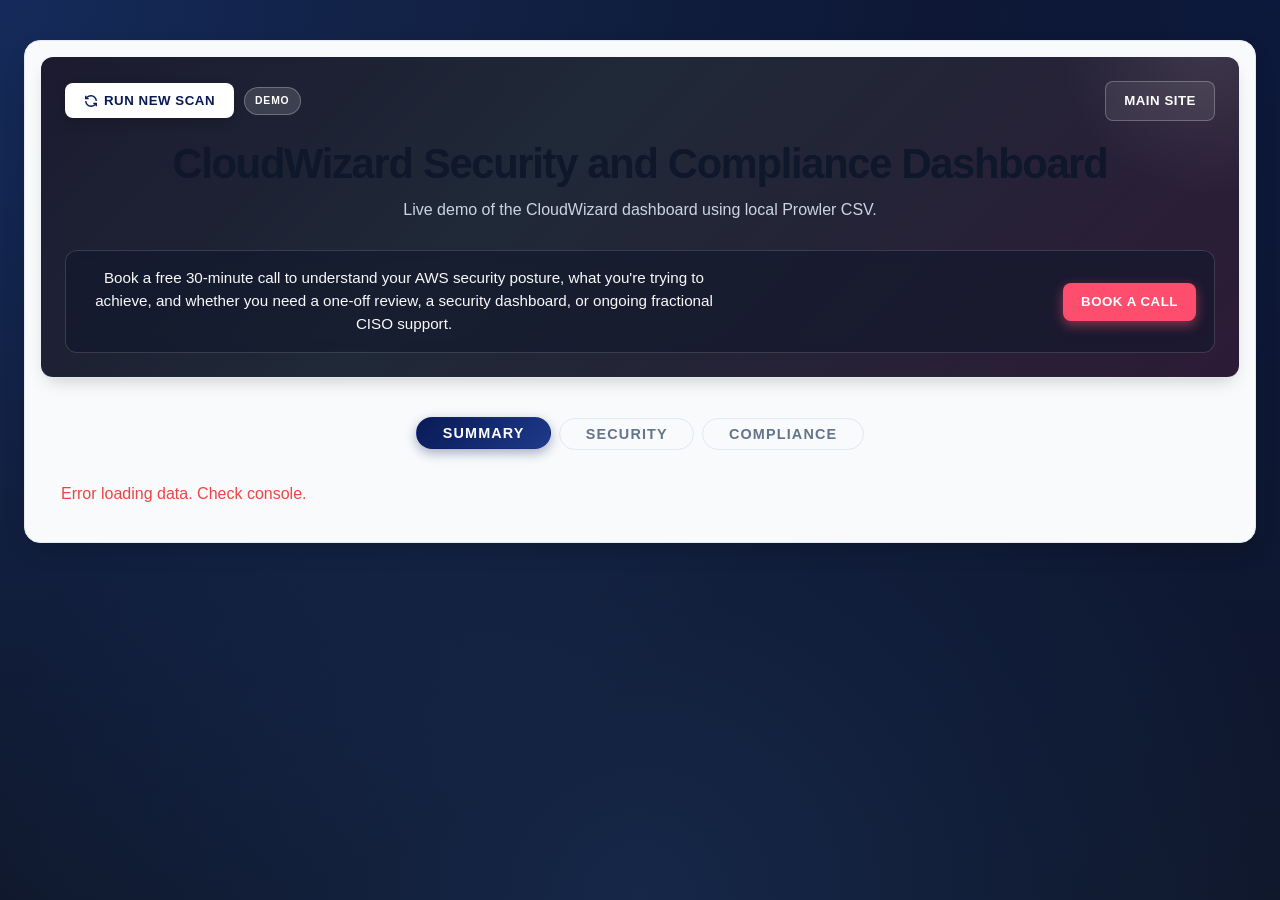
==== tenants/demo/index.html @ b498c799 "Initial v2: core shared files and demo tenant" ====
<!DOCTYPE html>
<html lang="en">
<head>
  <meta charset="UTF-8" />
  <title>CloudWizard Demo Dashboard</title>
  <meta name="viewport" content="width=device-width, initial-scale=1.0" />

 
  <!-- v2 shell/layout -->
<link rel="stylesheet" href="/shared/styles.css" />
<!-- v1 component styles -->
<link rel="stylesheet" href="/shared/styles-v1.css" />

  <script>
    window.CWCONFIG = {
      customerName: "DEMO",
      environment: "DEMO",
      dashboardTitle: "CloudWizard Security and Compliance Dashboard",
      description: "Live demo of the CloudWizard dashboard using local Prowler CSV.",
      csvUrl: "latest.csv"
    };
  </script>

  <!-- existing rendering logic (triage, parser, renderOverview/renderCompliance) -->
  <script src="/shared/render.js" defer></script>
  <!-- new shell + wiring -->
  <script src="/shared/app.js" defer></script>
</head>
<body>
  <div class="cwAppBg">
    <main id="cwDashboard" class="cwShell">
      <section class="cwHero">
        <div class="cwHeroPattern"></div>

        <div class="cwHeroTop">
          <div class="cwHeroLeft">
            <button id="btnRequestScanCenter" type="button" class="cwBtnPrimary">
              <span class="cwBtnIcon">
                <svg viewBox="0 0 24 24" aria-hidden="true">
                  <path d="M21 12a9 9 0 0 0-9-9 9.75 9.75 0 0 0-6.74 2.74L3 8"></path>
                  <path d="M3 3v5h5"></path>
                  <path d="M3 12a9 9 0 0 0 9 9 9.75 9.75 0 0 0 6.74-2.74L21 16"></path>
                  <path d="M16 16h5v5"></path>
                </svg>
              </span>
              <span id="scanBtnText">Run New Scan</span>
            </button>

            <span class="cwHeroBadge" id="cwEnvironmentBadge">
              DEMO
            </span>
          </div>

          <div class="cwHeroRight">
            <a href="https://acloudwizard.com" target="_blank" rel="noopener" class="cwBtnSecondary">
              Main Site
            </a>
          </div>
        </div>

        <div class="cwHeroBottom">
          <h1 id="cwDashboardTitle" class="cwHeroTitle">
            CloudWizard Security Dashboard
          </h1>
          <p id="cwDashboardSubtitle" class="cwHeroSubtitle">
            Live demo of the CloudWizard Security & Compliance Dashboard.
          </p>
        </div>

        <div class="cwHeroCta">
          <div class="cwHeroCtaText">
            Book a free 30-minute call to understand your AWS security posture, what you're trying
            to achieve, and whether you need a one-off review, a security dashboard, or ongoing
            fractional CISO support.
          </div>
          <a
            href="https://acloudwizard.com/the-cloud-strategy-fit-session/"
            target="_blank"
            rel="noopener"
            class="cwBtnAccent"
          >
            Book a Call
          </a>
        </div>
      </section>

      <nav class="cwTabs">
        <button id="tabSummary" type="button" class="cwTab cwTabActive">
          Summary
        </button>
        <button id="tabOverview" type="button" class="cwTab">
          Security
        </button>
        <button id="tabCompliance" type="button" class="cwTab">
          Compliance
        </button>
      </nav>

      <section id="viewSummary" class="cwView">
  <div id="viewSummaryInner"></div>
</section>
      <section id="viewOverview" class="cwView cwViewHidden"></section>
      <section id="viewCompliance" class="cwView cwViewHidden"></section>
    </main>
  </div>

  <div id="cwScanModal" class="cwModal" aria-hidden="true">
    <div class="cwModalDialog" role="dialog" aria-modal="true" aria-labelledby="cwModalTitle">
      <div class="cwModalIcon">
        <svg viewBox="0 0 24 24" aria-hidden="true">
          <circle cx="12" cy="12" r="10"></circle>
          <circle cx="12" cy="8" r="1"></circle>
          <line x1="12" y1="11" x2="12" y2="16"></line>
          <line x1="12" y1="18" x2="12.01" y2="18"></line>
        </svg>
      </div>
      <h3 id="cwModalTitle" class="cwModalTitle">
        This is a Demo Environment
      </h3>
      <p class="cwModalText">
        Because this is a synthetic showcase, no live scan will be initiated.
      </p>
      <p class="cwModalText">
        Want to feel this secure about your own infrastructure? Let's connect and run a real
        security audit on your AWS environment.
      </p>
      <div class="cwModalActions">
        <button id="cwModalCancel" type="button" class="cwBtnGhost">
          Close
        </button>
        <a
          href="https://acloudwizard.com/the-cloud-strategy-fit-session/"
          target="_blank"
          rel="noopener"
          class="cwBtnPrimary"
        >
          Book an Audit
        </a>
      </div>
    </div>
  </div>
</body>
</html>
---- shared/styles.css ----
:root {
  --cw-bg-app: #0f172a;
  --cw-bg-shell: #f8fafc;
  --cw-bg-hero-start: #1c1a2f;
  --cw-bg-hero-end: #2d1b36;
  --cw-bg-card: #ffffff;
  --cw-text-main: #0f172a;
  --cw-text-muted: #64748b;
  --cw-text-inverse: #ffffff;
  --cw-border: #e2e8f0;
  --cw-primary: #2563eb;
  --cw-primary-hover: #1d4ed8;
  --cw-accent: #ff4d6d;
  --cw-accent-hover: #e03a58;
  --cw-status-fail: #ef4444;
  --cw-status-pass: #22c55e;
  --cw-status-manual: #f59e0b;
  --cw-radius-lg: 16px;
  --cw-radius-md: 12px;
  --cw-radius-sm: 8px;
  --cw-transition-fast: 0.18s ease-out;
  --cw-shadow-lg: 0 10px 25px -5px rgba(0, 0, 0, 0.2);
  --cw-shadow-md: 0 8px 18px -6px rgba(0, 0, 0, 0.2);
  --cw-shadow-soft: 0 4px 12px rgba(0, 0, 0, 0.15);
  --cw-tab-bg: rgba(15, 23, 42, 0.9);
  --cw-tab-border: rgba(148, 163, 184, 0.5);
}

*,
*::before,
*::after {
  box-sizing: border-box;
}

html,
body {
  margin: 0;
  padding: 0;
  font-family: system-ui, -apple-system, BlinkMacSystemFont, "Inter", sans-serif;
  background-color: var(--cw-bg-app);
  color: var(--cw-text-main);
}

.cwAppBg {
  min-height: 100vh;
  display: flex;
  align-items: flex-start;
  justify-content: center;
  padding: 20px 12px;
}

.cwShell {
  width: 100%;
  max-width: 1200px;
  background: var(--cw-bg-shell);
  border-radius: var(--cw-radius-lg);
  border: 1px solid var(--cw-border);
  box-shadow: var(--cw-shadow-lg);
  padding: 16px;
  position: relative;
  overflow: hidden;
}

/* Hero */

.cwHero {
  position: relative;
  border-radius: var(--cw-radius-md);
  padding: 24px 24px 22px;
  margin-bottom: 24px;
  color: var(--cw-text-inverse);
  background: linear-gradient(135deg, var(--cw-bg-hero-start), #1f2937 40%, var(--cw-bg-hero-end) 100%);
  box-shadow: var(--cw-shadow-md);
  display: flex;
  flex-direction: column;
  gap: 18px;
  overflow: hidden;
}

.cwHeroPattern {
  position: absolute;
  top: -45%;
  right: -10%;
  width: 280px;
  height: 280px;
  background: radial-gradient(circle, rgba(255, 255, 255, 0.12) 0%, rgba(0, 0, 0, 0) 70%);
  border-radius: 50%;
  pointer-events: none;
}

.cwHeroTop {
  position: relative;
  display: flex;
  justify-content: space-between;
  align-items: center;
  gap: 14px;
  flex-wrap: wrap;
  z-index: 1;
}

.cwHeroLeft {
  display: flex;
  align-items: center;
  gap: 10px;
}

.cwHeroRight {
  display: flex;
  gap: 10px;
  flex-wrap: wrap;
}

.cwHeroBottom {
  position: relative;
  text-align: center;
  z-index: 1;
}

.cwHeroTitle {
  margin: 0 0 8px;
  font-size: 1.9rem;
  font-weight: 900;
  letter-spacing: -0.02em;
  color: var(--cw-text-inverse);
}

.cwHeroSubtitle {
  margin: 0 auto;
  max-width: 740px;
  font-size: 0.98rem;
  line-height: 1.6;
  color: #e5e7eb;
}

.cwHeroCta {
  position: relative;
  margin-top: 10px;
  padding: 16px 18px;
  border-radius: var(--cw-radius-md);
  background: rgba(15, 23, 42, 0.55);
  border: 1px solid rgba(255, 255, 255, 0.15);
  display: flex;
  align-items: center;
  justify-content: space-between;
  gap: 14px;
  flex-wrap: wrap;
  backdrop-filter: blur(6px);
  z-index: 1;
}

.cwHeroCtaText {
  font-size: 0.95rem;
  line-height: 1.5;
  color: #f9fafb;
  max-width: 640px;
}

/* Buttons */

.cwBtnPrimary,
.cwBtnSecondary,
.cwBtnAccent,
.cwBtnGhost {
  display: inline-flex;
  align-items: center;
  justify-content: center;
  gap: 6px;
  padding: 9px 18px;
  border-radius: var(--cw-radius-sm);
  border: 1px solid transparent;
  font-size: 0.83rem;
  font-weight: 800;
  letter-spacing: 0.04em;
  text-transform: uppercase;
  text-decoration: none;
  cursor: pointer;
  transition: background-color var(--cw-transition-fast), color var(--cw-transition-fast),
    box-shadow var(--cw-transition-fast), transform var(--cw-transition-fast), border-color var(--cw-transition-fast);
  white-space: nowrap;
}

.cwBtnPrimary {
  background-color: #ffffff;
  color: #091a56;
  box-shadow: var(--cw-shadow-soft);
}

.cwBtnPrimary:hover {
  transform: translateY(-1px);
  box-shadow: 0 6px 14px rgba(0, 0, 0, 0.2);
}

.cwBtnSecondary {
  background: rgba(255, 255, 255, 0.08);
  color: var(--cw-text-inverse);
  border-color: rgba(255, 255, 255, 0.25);
}

.cwBtnSecondary:hover {
  background: rgba(255, 255, 255, 0.16);
}

.cwBtnAccent {
  background: var(--cw-accent);
  color: var(--cw-text-inverse);
  border: none;
  box-shadow: 0 4px 12px rgba(255, 77, 109, 0.5);
}

.cwBtnAccent:hover {
  background: var(--cw-accent-hover);
  box-shadow: 0 6px 16px rgba(255, 77, 109, 0.65);
  transform: translateY(-1px);
}

.cwBtnGhost {
  background: #ffffff;
  color: var(--cw-text-muted);
  border-color: var(--cw-border);
}

.cwBtnGhost:hover {
  background: #f1f5f9;
}

/* Button icon */

.cwBtnIcon {
  display: inline-flex;
  align-items: center;
  justify-content: center;
}

.cwBtnIcon svg {
  width: 14px;
  height: 14px;
  stroke: currentColor;
  stroke-width: 2.4;
  fill: none;
}

/* Badge */

.cwHeroBadge {
  display: inline-flex;
  align-items: center;
  padding: 5px 10px;
  border-radius: 999px;
  border: 1px solid rgba(255, 255, 255, 0.25);
  background: rgba(255, 255, 255, 0.14);
  font-size: 0.65rem;
  font-weight: 800;
  letter-spacing: 0.08em;
  text-transform: uppercase;
}

/* Tabs */

.cwTabs {
  display: flex;
  justify-content: center;
  gap: 8px;
  margin-bottom: 12px;
  flex-wrap: wrap;
}

.cwTab {
  min-width: 120px;
  padding: 8px 16px;
  border-radius: 999px;
  border: 1px solid var(--cw-tab-border);
  background: var(--cw-tab-bg);
  color: #cbd5f5;
  font-size: 0.8rem;
  font-weight: 700;
  letter-spacing: 0.08em;
  text-transform: uppercase;
  cursor: pointer;
  transition: background-color var(--cw-transition-fast), color var(--cw-transition-fast),
    border-color var(--cw-transition-fast), transform var(--cw-transition-fast);
}

.cwTab:hover {
  border-color: #e5e7eb;
  color: #ffffff;
}

.cwTabActive {
  background: #ffffff;
  color: #111827;
  border-color: #e5e7eb;
  box-shadow: 0 4px 10px rgba(15, 23, 42, 0.25);
  transform: translateY(-1px);
}

/* Views */

.cwView {
  margin-top: 10px;
}

.cwView.cwViewHidden {
  display: none !important;
  visibility: hidden !important;
  height: 0 !important;
  overflow: hidden !important;
  padding: 0 !important;
  margin: 0 !important;
  border: 0 !important;
}

/* Modal */

.cwModal {
  display: none;
  position: fixed;
  inset: 0;
  background: rgba(15, 23, 42, 0.6);
  z-index: 9999;
  align-items: center;
  justify-content: center;
  padding: 20px;
  backdrop-filter: blur(4px);
}

.cwModalDialog {
  width: 100%;
  max-width: 440px;
  background: #ffffff;
  border-radius: 16px;
  padding: 26px 26px 24px;
  box-shadow: 0 25px 50px -12px rgba(0, 0, 0, 0.35);
}

.cwModalIcon {
  width: 46px;
  height: 46px;
  border-radius: 50%;
  background: #eff6ff;
  color: #3b82f6;
  display: flex;
  align-items: center;
  justify-content: center;
  margin: 0 auto 16px;
}

.cwModalIcon svg {
  width: 22px;
  height: 22px;
  stroke: currentColor;
  stroke-width: 2;
  fill: none;
}

.cwModalTitle {
  margin: 0 0 8px;
  font-size: 1.1rem;
  font-weight: 900;
  color: #0f172a;
  text-align: center;
}

.cwModalText {
  margin: 0 0 10px;
  font-size: 0.94rem;
  color: #475569;
  line-height: 1.55;
  text-align: center;
}

.cwModalActions {
  margin-top: 18px;
  display: flex;
  justify-content: flex-end;
  gap: 10px;
  flex-wrap: wrap;
}

/* Responsive */

@media (max-width: 768px) {
  .cwShell {
    padding: 12px;
  }

  .cwHero {
    padding: 18px 16px 18px;
  }

  .cwHeroTitle {
    font-size: 1.55rem;
  }

  .cwHeroSubtitle {
    font-size: 0.9rem;
  }

  .cwHeroCta {
    flex-direction: column;
    align-items: flex-start;
  }

  .cwHeroCtaText {
    max-width: 100%;
  }
}

/* Summary view */

.cwSummaryGrid {
  display: grid;
  grid-template-columns: repeat(auto-fit, minmax(180px, 1fr));
  gap: 12px;
}

.cwSummaryCard {
  background: #ffffff;
  border-radius: 12px;
  border: 1px solid #e2e8f0;
  padding: 14px 16px;
  box-shadow: 0 4px 10px rgba(15, 23, 42, 0.06);
}

.cwSummaryLabel {
  font-size: 11px;
  text-transform: uppercase;
  letter-spacing: 0.08em;
  color: #6b7280;
  font-weight: 800;
  margin-bottom: 4px;
}

.cwSummaryValue {
  font-size: 22px;
  font-weight: 900;
  color: #0f172a;
}

.cwSummarySub {
  font-size: 12px;
  color: #6b7280;
  margin-top: 2px;
}

.cwSummaryList {
  margin-top: 12px;
  padding-left: 16px;
  font-size: 12px;
  color: #4b5563;
}

/* Summary header */
.cwSummaryHeader {
  display: flex;
  justify-content: space-between;
  align-items: center;
  gap: 12px;
  margin-bottom: 16px;
}

.cwSummaryHeader-main {
  display: flex;
  flex-direction: column;
  gap: 4px;
}

.cwSummaryHeader-title {
  font-size: 1.1rem;
  font-weight: 800;
  color: var(--cw-text-main);
}

.cwSummaryHeader-sub {
  font-size: 0.85rem;
  color: var(--cw-text-muted);
  max-width: 600px;
}

.cwSummaryHeader-pill {
  padding: 6px 12px;
  border-radius: 999px;
  font-size: 0.75rem;
  font-weight: 700;
  text-transform: uppercase;
  background: linear-gradient(135deg, #0f172a, #1d4ed8);
  color: #ffffff;
  white-space: nowrap;
}

/* Summary grid + cards (reusing your card aesthetic) */
.cwSummaryGrid {
  display: grid;
  grid-template-columns: repeat(auto-fit, minmax(150px, 1fr));
  gap: 12px;
  margin-bottom: 8px;
}

.cwSummaryCard {
  background-color: var(--cw-bg-card);
  border-radius: 10px;
  border: 1px solid var(--cw-border);
  padding: 12px 14px;
}

.cwSummaryLabel {
  font-size: 0.8rem;
  font-weight: 700;
  color: var(--cw-text-muted);
  text-transform: uppercase;
  letter-spacing: 0.04em;
  margin-bottom: 4px;
}

.cwSummaryValue {
  font-size: 1.6rem;
  font-weight: 800;
  color: var(--cw-text-main);
}

.cwSummaryValue-critical {
  color: var(--cw-status-fail);
}

.cwSummaryValue-high {
  color: #ea580c;
}

.cwSummarySub {
  font-size: 0.75rem;
  color: var(--cw-text-muted);
  margin-top: 2px;
}

.cwSummaryList {
  margin: 6px 0 0;
  padding-left: 18px;
  font-size: 0.8rem;
  color: var(--cw-text-main);
}

.cwSummaryUpgradeHint {
  margin-top: 8px;
  font-size: 0.78rem;
  color: var(--cw-text-muted);
}

/* Compliance snapshot pills */
.cwSummaryCompliance {
  background: linear-gradient(135deg, #020617, #0b1120);
  border-color: rgba(148, 163, 184, 0.5);
}

.cwSummaryComplianceGrid {
  display: grid;
  gap: 6px;
  margin-top: 8px;
}

/* Default: auto-fit on small/mid screens */
.cwSummaryComplianceGrid-6 {
  grid-template-columns: repeat(auto-fit, minmax(90px, 1fr));
}

/* On larger screens, lock to 6 per row (≈5 rows if ~30 frameworks) */
@media (min-width: 1024px) {
  .cwSummaryComplianceGrid-6 {
    grid-template-columns: repeat(6, minmax(0, 1fr));
  }
}

.cwSummaryComplianceItem {
  background-color: rgba(15, 23, 42, 0.9);
  border-radius: 6px;
  padding: 6px 6px 4px;
  border: 1px solid rgba(30, 64, 175, 0.7);
  text-align: center;
  cursor: default; /* makes hover/tooltip feel intentional */
}

.cwSummaryComplianceItem:hover {
  border-color: rgba(59, 130, 246, 0.9);
  box-shadow: 0 0 0 1px rgba(59, 130, 246, 0.4);
}

.cwSummaryComplianceName {
  font-size: 0.7rem;
  font-weight: 700;
  color: #e5e7eb;
  white-space: nowrap;
  overflow: hidden;
  text-overflow: ellipsis;
  margin-bottom: 2px;
}

.cwSummaryCompliancePct {
  font-size: 1rem;
  font-weight: 800;
  line-height: 1;
}

.cwSummaryCompliance-good {
  color: #10b981;
}

.cwSummaryCompliance-warn {
  color: #f59e0b;
}

.cwSummaryCompliance-bad {
  color: #ef4444;
}

.cwSummaryComplianceHint {
  margin-top: 6px;
  font-size: 0.7rem;
  color: #9ca3af;
}
---- shared/styles-v1.css ----
html,
body {
  margin: 0;
  padding: 0;
  background: transparent;
}
:root {
  /* Brand Palette */
  --cw-bg-app: #0f172a;       
  --cw-bg-card: #ffffff;      
  --cw-bg-alt: #f8fafc;       
  
  --cw-text-main: #0f172a;    
  --cw-text-muted: #64748b;   
  --cw-text-inverse: #ffffff; 
  
  --cw-border: #e2e8f0;       
  --cw-border-dark: #cbd5e1;
  
  --cw-primary: #2563eb;      
  --cw-primary-hover: #1d4ed8;
  
  /* Status Colors */
  --cw-status-fail: #ef4444;
  --cw-status-pass: #22c55e;
  --cw-status-manual: #f59e0b;
}

/* Base App Layout */
body {
  background-color: var(--cw-bg-app);
  color: var(--cw-text-main);
  font-family: 'Inter', -apple-system, BlinkMacSystemFont, "Segoe UI", Roboto, Helvetica, Arial, sans-serif;
  margin: 0;
  padding: 0; 
  line-height: 1.5;
}

.cwAppBg {
  min-height: 100vh;
  background:
    radial-gradient(circle at top left, rgba(37, 99, 235, 0.25), transparent 60%),
    radial-gradient(circle at top right, rgba(9, 26, 86, 0.40), transparent 60%),
    radial-gradient(circle at bottom, rgba(59, 130, 246, 0.15), transparent 60%),
    #0f172a;
  padding: 2.5rem 1.5rem;
  box-sizing: border-box;
}

#cwDashboard { max-width: 1400px; margin: 0 auto; position: relative; }

/* Dashboard Shell */
.cwDashboardShell {
  background: #f8fafc;
  padding: 16px;
  border-radius: 16px;
  box-shadow: 0 10px 25px -5px rgba(0,0,0,0.1), 0 8px 10px -6px rgba(0,0,0,0.1);
  max-width: 100%;
  border: 1px solid #e2e8f0;
  position: relative;
  overflow: hidden;
}

/* Hero Header */
.cwHeroHeader {
  background: linear-gradient(135deg, #091A56 0%, #1e3a8a 50%, #2563eb 100%);
  color: white;
  padding: 24px 32px;
  border-radius: 12px;
  margin-bottom: 24px;
  display: flex;
  flex-direction: column;
  gap: 20px;
  box-shadow: 0 10px 25px -5px rgba(37, 99, 235, 0.3);
  position: relative;
  overflow: hidden;
}
.cwHeroPattern {
  position: absolute;
  top: -50%;
  right: -10%;
  width: 300px;
  height: 300px;
  background: radial-gradient(circle, rgba(255, 255, 255, 0.1) 0%, rgba(0,0,0,0) 70%);
  border-radius: 50%;
  pointer-events: none;
}
.cwHeroTopRow {
  display: flex;
  justify-content: space-between;
  align-items: center;
  flex-wrap: wrap;
  gap: 16px;
  z-index: 1;
}
.cwHeroLeftActions { display: flex; align-items: center; gap: 12px; }
.cwHeroRightActions { display: flex; gap: 10px; flex-shrink: 0; flex-wrap: wrap; }
.cwEnvBadge {
  background: rgba(255,255,255,0.15);
  color: #ffffff;
  font-size: 11px;
  font-weight: 800;
  padding: 6px 10px;
  border-radius: 6px;
  letter-spacing: 0.05em;
  text-transform: uppercase;
  border: 1px solid rgba(255,255,255,0.2);
}
.cwMainSiteLink {
  text-decoration: none;
  display: inline-flex;
  align-items: center;
  background: rgba(255,255,255,0.1);
  color: white;
  border: 1px solid rgba(255,255,255,0.2);
  padding: 8px 16px;
  border-radius: 8px;
  font-weight: 700;
  font-size: 13px;
  transition: all 0.2s ease;
}
.cwMainSiteLink:hover { background: rgba(255,255,255,0.2); }
.cwHeroTitles { z-index: 1; margin-top: 8px; text-align: center; }
.cwHeroMainTitle {
  margin: 0 0 12px 0;
  font-size: 32px;
  font-weight: 900;
  letter-spacing: -0.02em;
  color: #ffffff;
}
.cwHeroSubtitle {
  margin: 0 auto;
  font-size: 16px;
  color: #cbd5e1;
  line-height: 1.6;
  font-weight: 400;
  max-width: 750px;
}

/* Tabs */
.cwShellTabs { display: flex; gap: 10px; justify-content: center; flex-wrap: wrap; margin-bottom: 18px; }
.cwTab {
  padding: 0.45rem 1.6rem;
  border-radius: 999px;
  font-weight: 600;
  font-size: 0.9rem;
  background-color: var(--cw-bg-alt);
  color: var(--cw-text-muted);
  border: 1px solid var(--cw-border);
  transition: 0.2s;
  cursor: pointer;
}
.cwTab:hover { background-color: #e2e8f0; color: var(--cw-text-main); }
.cwTabActive {
  background: linear-gradient(135deg, #091A56, #1e3a8a);
  color: #ffffff !important;
  border-color: transparent;
  box-shadow: 0 4px 12px rgba(9,26,86,0.35);
}
button#tabCompliance.cwTabActive {
  background: linear-gradient(135deg, #1d4ed8, #3b82f6);
  box-shadow: 0 4px 12px rgba(37,99,235,0.35);
}

/* Grids & Cards */
.card {
  background-color: var(--cw-bg-card);
  border-radius: 12px;
  border: 1px solid var(--cw-border);
  box-shadow: 0 4px 6px -1px rgba(0, 0, 0, 0.1), 0 2px 4px -1px rgba(0, 0, 0, 0.06);
}
.cwGrid2 {
  display: grid;
  grid-template-columns: 1fr 1fr;
  gap: 1rem;
}
.cwSplit2 {
  display: flex;
  gap: 1.5rem;
  align-items: flex-start;
}
.cwSplit2 > :first-child { flex: 1 1 auto; min-width: 0; }
.cwSplit2 > :last-child { flex: 0 0 360px; max-width: 360px; }

@media (max-width: 1024px) {
  .cwGrid2, .cwSplit2 { grid-template-columns: 1fr; flex-direction: column; }
  .cwSplit2 > :last-child { flex: 1 1 auto; max-width: 100%; }
}

/* Inputs & Buttons */
.cwFilters { display: flex; flex-wrap: wrap; gap: 1rem; align-items: flex-end; }
.cwLabel {
  font-size: 0.75rem;
  font-weight: 700;
  color: var(--cw-text-muted);
  text-transform: uppercase;
  margin-bottom: 0.25rem;
  display: block;
}
.cwSelect, .cwInput {
  padding: 0.5rem 0.75rem;
  border: 1px solid var(--cw-border-dark);
  border-radius: 6px;
  font-size: 0.85rem;
  color: var(--cw-text-main);
  background-color: #fff;
  width: 100%;
  min-width: 140px;
}
.cwBtn {
  background-color: var(--cw-bg-alt);
  border: 1px solid var(--cw-border-dark);
  padding: 0.5rem 1rem;
  border-radius: 6px;
  font-weight: 600;
  cursor: pointer;
  color: var(--cw-text-main);
}
.cwBtn:hover { background-color: #e2e8f0; }

/* KPIs */
.cwKpis {
  display: grid;
  grid-template-columns: repeat(auto-fit, minmax(200px, 1fr));
  gap: 1rem;
  margin-bottom: 1.5rem;
}
.cwKpi {
  border: 1px solid var(--cw-border);
  border-radius: 8px;
  padding: 1rem;
  background-color: var(--cw-bg-card);
}
.cwKpiLabel { font-size: 0.85rem; font-weight: 700; color: var(--cw-text-muted); text-transform: uppercase; }
.cwKpiVal { font-size: 1.75rem; font-weight: 800; color: var(--cw-text-main); margin-top: 0.25rem; }
.cwKpiFail .cwKpiVal { color: var(--cw-status-fail); }
.cwKpiPass .cwKpiVal { color: var(--cw-status-pass); }
.cwKpiManual .cwKpiVal { color: var(--cw-status-manual); }

/* Accordion Tree */
.cwTree {
  border: 1px solid var(--cw-border);
  border-radius: 8px;
  overflow: hidden;
}
.cwSection {
  border-bottom: 1px solid var(--cw-border);
  background-color: var(--cw-bg-card);
}
.cwSection:last-child { border-bottom: none; }
.cwSectionSummary {
  list-style: none;
  cursor: pointer;
  padding: 1rem 1.5rem;
  display: flex;
  align-items: center;
  justify-content: space-between;
  background-color: var(--cw-bg-alt);
  border-bottom: 1px solid var(--cw-border);
}
.cwSectionSummary::-webkit-details-marker { display: none; }
.cwSectionName { font-weight: 800; font-size: 0.95rem; color: var(--cw-text-main); }
.cwSectionMeta {
  color: var(--cw-text-muted);
  font-weight: 700;
  font-size: 0.8rem;
  background: var(--cw-border);
  padding: 2px 8px;
  border-radius: 12px;
}
.cwSectionBody { padding: 1rem; background-color: var(--cw-bg-card); }

/* Individual Checks & Tables */
.cwCheck { border-bottom: 1px solid var(--cw-border); }
.cwCheck:last-child { border-bottom: none; }
.cwCheckSummary {
  background-color: var(--cw-bg-alt);
  padding: 0.75rem 1rem;
  cursor: pointer;
  font-weight: 600;
  font-size: 0.85rem;
  display: flex;
  align-items: center;
}
.cwCheckSummary:hover { background-color: #f1f5f9; }
.cwCheckSummary .cwPills { flex-wrap: nowrap; }

.cwTableWrap { overflow-x: auto; }
.cwTable {
  width: 100%;
  border-collapse: collapse;
  font-size: 0.8rem;
}
.cwTable th {
  background-color: #f1f5f9;
  padding: 0.5rem 1rem;
  text-align: left;
  font-weight: 700;
  color: var(--cw-text-muted);
  border-bottom: 1px solid var(--cw-border);
}
.cwTable td {
  padding: 0.5rem 1rem;
  border-bottom: 1px solid var(--cw-border);
  color: #334155;
}
.cwRow { cursor: pointer; transition: background-color 0.15s; }
.cwRow:hover { background-color: var(--cw-bg-alt); }
.cwMono { font-family: ui-monospace, SFMono-Regular, Menlo, Monaco, Consolas, monospace; font-size: 0.75rem; }

/* Pills & Badges */
.cwStatusFail { background-color: #fee2e2; color: #b91c1c; padding: 0.15rem 0.5rem; border-radius: 12px; font-weight: 700; font-size: 0.7rem; }
.cwStatusPass { background-color: #dcfce3; color: #166534; padding: 0.15rem 0.5rem; border-radius: 12px; font-weight: 700; font-size: 0.7rem; }
.cwPill { display: inline-block; padding: 0.15rem 0.6rem; border-radius: 12px; font-size: 0.7rem; font-weight: 700; }
.cwFail { background-color: var(--cw-status-fail); color: #fff; }
.cwPass { background-color: var(--cw-status-pass); color: #fff; }
.cwManual { background-color: var(--cw-status-manual); color: #fff; }

.cwSev { display: inline-block; padding: 0.15rem 0.5rem; border-radius: 4px; font-size: 0.7rem; font-weight: 700; text-transform: uppercase; border: 1px solid; }
.cwSevCrit { background-color: #fef2f2; color: #991b1b; border-color: #fca5a5; }
.cwSevHigh { background-color: #fff7ed; color: #c2410c; border-color: #fdba74; }
.cwSevMed  { background-color: #fefce8; color: #a16207; border-color: #fde047; }
.cwSevLow  { background-color: #f0fdf4; color: #15803d; border-color: #86efac; }
.cwSevOther{ background-color: #f1f5f9; color: #475569; border-color: #cbd5e1; }

/* Details Panel */
.cwDetails {
  padding: 1.5rem;
  position: sticky;
  top: 20px;
  border-top: 4px solid var(--cw-text-main); 
  background: var(--cw-bg-card);
  border-radius: 12px;
  border: 1px solid var(--cw-border);
  box-shadow: 0 4px 6px -1px rgba(0, 0, 0, 0.1);
}
.cwDetailsHint { font-size: 0.85rem; color: var(--cw-text-muted); margin-top: 0.5rem; }
.cwPanelTitle { font-size: 0.75rem; font-weight: 700; color: var(--cw-text-muted); text-transform: uppercase; }
.cwDetailsTitle { 
  font-size: 1.1rem; 
  line-height: 1.4; 
  margin-top: 0.5rem; 
  font-weight: 900; 
  color: var(--cw-text-main);
  overflow-wrap: break-word;
  word-break: break-word;
}
.cwKV {
  display: flex;
  flex-direction: column;
  gap: 0.25rem;
  padding: 0.5rem;
  background-color: var(--cw-bg-alt);
  border-radius: 6px;
  border: 1px solid var(--cw-border);
}
.cwKVKey { font-size: 0.7rem; color: var(--cw-text-muted); text-transform: uppercase; font-weight: 700; }
.cwKVVal { font-size: 0.8rem; color: var(--cw-text-main); font-weight: 600; }
.cwBreak { word-break: break-all; }
.cwBlock { margin-top: 1.25rem; border-top: 1px solid var(--cw-border); padding-top: 1.25rem; }
.cwBlockTitle { font-size: 0.75rem; font-weight: 700; color: var(--cw-text-muted); text-transform: uppercase; margin-bottom: 0.5rem; }
.cwWrap { font-size: 0.85rem; line-height: 1.5; color: var(--cw-text-main); font-weight: 600; }

/* -------------------------------------
   Top Demo Bar (Restored)
   ------------------------------------- */
.cwDemoBar {
  background-color: #111827;
  color: var(--cw-text-inverse);
  border-radius: 8px;
  display: flex;
  justify-content: space-between;
  align-items: center;
  margin-bottom: 2rem;
  padding: 1rem 1.5rem;
}
.cwDemoLeft { display: flex; align-items: center; gap: 1rem; }
.cwDemoTag {
  padding: 0.25rem 0.5rem;
  border-radius: 4px;
  font-size: 0.75rem;
  font-weight: 700;
  letter-spacing: 0.05em;
  color: #fff;
}
.bg-purple { background-color: #7c3aed; }
.cwDemoLine1 { font-weight: 600; font-size: 0.9rem; }
.cwDemoLine2 { color: #9ca3af; font-size: 0.8rem; }
.cwDemoRight { display: flex; gap: 0.5rem; }
.cwDemoBtn {
  background-color: var(--cw-primary);
  color: #fff;
  border: none;
  padding: 0.5rem 1rem;
  border-radius: 6px;
  font-size: 0.85rem;
  font-weight: 500;
  cursor: pointer;
  text-decoration: none;
  transition: 0.2s;
}
.cwDemoBtn:hover { background-color: var(--cw-primary-hover); }

/* -------------------------------------
   Hero Text (Restored)
   ------------------------------------- */
.cwHero { 
  text-align: center; 
  margin-bottom: 2.5rem; 
  padding-bottom: 1.5rem; 
  border-bottom: 1px solid var(--cw-border); 
}
.cwHeroTitle {
  font-size: 2.6rem;
  font-weight: 900;
  letter-spacing: -0.03em;
  line-height: 1.2;
  margin-bottom: 0.5rem;
  color: var(--cw-text-main);
}
.cwHeroSub {
  font-size: 1.15rem;
  color: var(--cw-text-muted);
  font-weight: 600;
  display: flex;
  align-items: center;
  justify-content: center;
  gap: 0.5rem;
}
.cwHeroVer {
  background: linear-gradient(135deg, #091A56, #1d4ed8);
  color: #ffffff;
  font-size: 0.75rem;
  padding: 0.2rem 0.7rem;
  border-radius: 999px;
  font-weight: 800;
  letter-spacing: 0.06em;
  box-shadow: 0 4px 12px rgba(15,23,42,0.3);
}
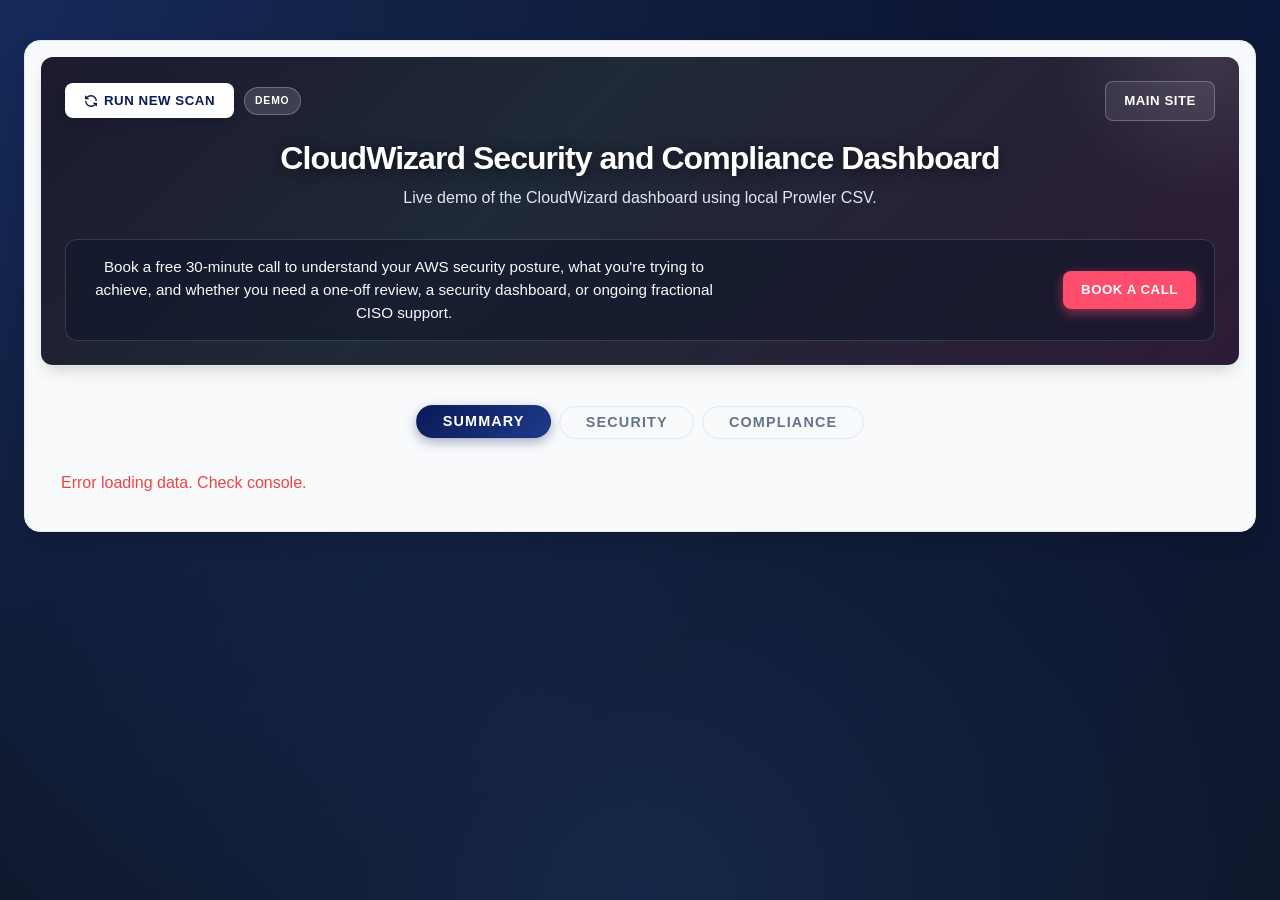
==== commit 017cb584: "feat(dashboard): restore Prowler-style dark mode compliance cards and fix stats calculation" ====
--- a/tenants/demo/index.html
+++ b/tenants/demo/index.html
@@ -5,11 +5,10 @@
   <title>CloudWizard Demo Dashboard</title>
   <meta name="viewport" content="width=device-width, initial-scale=1.0" />
 
- 
   <!-- v2 shell/layout -->
-<link rel="stylesheet" href="/shared/styles.css" />
-<!-- v1 component styles -->
-<link rel="stylesheet" href="/shared/styles-v1.css" />
+  <link rel="stylesheet" href="/shared/styles.css" />
+  <!-- v1 component styles -->
+  <link rel="stylesheet" href="/shared/styles-v1.css" />
 
   <script>
     window.CWCONFIG = {
@@ -52,7 +51,12 @@
           </div>
 
           <div class="cwHeroRight">
-            <a href="https://acloudwizard.com" target="_blank" rel="noopener" class="cwBtnSecondary">
+            <a
+              href="https://acloudwizard.com"
+              target="_blank"
+              rel="noopener"
+              class="cwBtnSecondary"
+            >
               Main Site
             </a>
           </div>
@@ -60,10 +64,10 @@
 
         <div class="cwHeroBottom">
           <h1 id="cwDashboardTitle" class="cwHeroTitle">
-            CloudWizard Security Dashboard
+            CloudWizard Security and Compliance Dashboard
           </h1>
           <p id="cwDashboardSubtitle" class="cwHeroSubtitle">
-            Live demo of the CloudWizard Security & Compliance Dashboard.
+            Live demo of the CloudWizard Security &amp; Compliance Dashboard.
           </p>
         </div>
 
@@ -97,8 +101,8 @@
       </nav>
 
       <section id="viewSummary" class="cwView">
-  <div id="viewSummaryInner"></div>
-</section>
+        <div id="viewSummaryInner"></div>
+      </section>
       <section id="viewOverview" class="cwView cwViewHidden"></section>
       <section id="viewCompliance" class="cwView cwViewHidden"></section>
     </main>
--- a/shared/styles.css
+++ b/shared/styles.css
@@ -61,8 +61,9 @@
   overflow: hidden;
 }
 
-/* Hero */
-
+/* ---------------------------------------------------
+   Hero
+   --------------------------------------------------- */
 .cwHero {
   position: relative;
   border-radius: var(--cw-radius-md);
@@ -117,19 +118,16 @@
 }
 
 .cwHeroTitle {
+  font-size: 32px !important;
+  font-weight: 900 !important;
+  color: #ffffff !important;
+  text-shadow: 0 2px 14px rgba(0,0,0,0.55) !important;
   margin: 0 0 8px;
-  font-size: 1.9rem;
-  font-weight: 900;
-  letter-spacing: -0.02em;
-  color: var(--cw-text-inverse);
 }
 
 .cwHeroSubtitle {
-  margin: 0 auto;
-  max-width: 740px;
-  font-size: 0.98rem;
-  line-height: 1.6;
-  color: #e5e7eb;
+  color: #e2e8f0 !important;
+  margin: 0;
 }
 
 .cwHeroCta {
@@ -155,8 +153,22 @@
   max-width: 640px;
 }
 
-/* Buttons */
-
+.cwHeroBadge {
+  display: inline-flex;
+  align-items: center;
+  padding: 5px 10px;
+  border-radius: 999px;
+  border: 1px solid rgba(255, 255, 255, 0.25);
+  background: rgba(255, 255, 255, 0.14);
+  font-size: 0.65rem;
+  font-weight: 800;
+  letter-spacing: 0.08em;
+  text-transform: uppercase;
+}
+
+/* ---------------------------------------------------
+   Buttons
+   --------------------------------------------------- */
 .cwBtnPrimary,
 .cwBtnSecondary,
 .cwBtnAccent,
@@ -184,7 +196,6 @@
   color: #091a56;
   box-shadow: var(--cw-shadow-soft);
 }
-
 .cwBtnPrimary:hover {
   transform: translateY(-1px);
   box-shadow: 0 6px 14px rgba(0, 0, 0, 0.2);
@@ -195,7 +206,6 @@
   color: var(--cw-text-inverse);
   border-color: rgba(255, 255, 255, 0.25);
 }
-
 .cwBtnSecondary:hover {
   background: rgba(255, 255, 255, 0.16);
 }
@@ -206,7 +216,6 @@
   border: none;
   box-shadow: 0 4px 12px rgba(255, 77, 109, 0.5);
 }
-
 .cwBtnAccent:hover {
   background: var(--cw-accent-hover);
   box-shadow: 0 6px 16px rgba(255, 77, 109, 0.65);
@@ -218,19 +227,15 @@
   color: var(--cw-text-muted);
   border-color: var(--cw-border);
 }
-
 .cwBtnGhost:hover {
   background: #f1f5f9;
 }
 
-/* Button icon */
-
 .cwBtnIcon {
   display: inline-flex;
   align-items: center;
   justify-content: center;
 }
-
 .cwBtnIcon svg {
   width: 14px;
   height: 14px;
@@ -239,23 +244,9 @@
   fill: none;
 }
 
-/* Badge */
-
-.cwHeroBadge {
-  display: inline-flex;
-  align-items: center;
-  padding: 5px 10px;
-  border-radius: 999px;
-  border: 1px solid rgba(255, 255, 255, 0.25);
-  background: rgba(255, 255, 255, 0.14);
-  font-size: 0.65rem;
-  font-weight: 800;
-  letter-spacing: 0.08em;
-  text-transform: uppercase;
-}
-
-/* Tabs */
-
+/* ---------------------------------------------------
+   Tabs & Views
+   --------------------------------------------------- */
 .cwTabs {
   display: flex;
   justify-content: center;
@@ -293,8 +284,6 @@
   transform: translateY(-1px);
 }
 
-/* Views */
-
 .cwView {
   margin-top: 10px;
 }
@@ -309,8 +298,9 @@
   border: 0 !important;
 }
 
-/* Modal */
-
+/* ---------------------------------------------------
+   Modal
+   --------------------------------------------------- */
 .cwModal {
   display: none;
   position: fixed;
@@ -343,7 +333,6 @@
   justify-content: center;
   margin: 0 auto 16px;
 }
-
 .cwModalIcon svg {
   width: 22px;
   height: 22px;
@@ -376,80 +365,9 @@
   flex-wrap: wrap;
 }
 
-/* Responsive */
-
-@media (max-width: 768px) {
-  .cwShell {
-    padding: 12px;
-  }
-
-  .cwHero {
-    padding: 18px 16px 18px;
-  }
-
-  .cwHeroTitle {
-    font-size: 1.55rem;
-  }
-
-  .cwHeroSubtitle {
-    font-size: 0.9rem;
-  }
-
-  .cwHeroCta {
-    flex-direction: column;
-    align-items: flex-start;
-  }
-
-  .cwHeroCtaText {
-    max-width: 100%;
-  }
-}
-
-/* Summary view */
-
-.cwSummaryGrid {
-  display: grid;
-  grid-template-columns: repeat(auto-fit, minmax(180px, 1fr));
-  gap: 12px;
-}
-
-.cwSummaryCard {
-  background: #ffffff;
-  border-radius: 12px;
-  border: 1px solid #e2e8f0;
-  padding: 14px 16px;
-  box-shadow: 0 4px 10px rgba(15, 23, 42, 0.06);
-}
-
-.cwSummaryLabel {
-  font-size: 11px;
-  text-transform: uppercase;
-  letter-spacing: 0.08em;
-  color: #6b7280;
-  font-weight: 800;
-  margin-bottom: 4px;
-}
-
-.cwSummaryValue {
-  font-size: 22px;
-  font-weight: 900;
-  color: #0f172a;
-}
-
-.cwSummarySub {
-  font-size: 12px;
-  color: #6b7280;
-  margin-top: 2px;
-}
-
-.cwSummaryList {
-  margin-top: 12px;
-  padding-left: 16px;
-  font-size: 12px;
-  color: #4b5563;
-}
-
-/* Summary header */
+/* ---------------------------------------------------
+   Summary View Elements
+   --------------------------------------------------- */
 .cwSummaryHeader {
   display: flex;
   justify-content: space-between;
@@ -457,25 +375,21 @@
   gap: 12px;
   margin-bottom: 16px;
 }
-
 .cwSummaryHeader-main {
   display: flex;
   flex-direction: column;
   gap: 4px;
 }
-
 .cwSummaryHeader-title {
   font-size: 1.1rem;
   font-weight: 800;
   color: var(--cw-text-main);
 }
-
 .cwSummaryHeader-sub {
   font-size: 0.85rem;
   color: var(--cw-text-muted);
   max-width: 600px;
 }
-
 .cwSummaryHeader-pill {
   padding: 6px 12px;
   border-radius: 999px;
@@ -487,7 +401,6 @@
   white-space: nowrap;
 }
 
-/* Summary grid + cards (reusing your card aesthetic) */
 .cwSummaryGrid {
   display: grid;
   grid-template-columns: repeat(auto-fit, minmax(150px, 1fr));
@@ -500,6 +413,7 @@
   border-radius: 10px;
   border: 1px solid var(--cw-border);
   padding: 12px 14px;
+  box-shadow: 0 4px 10px rgba(15, 23, 42, 0.06);
 }
 
 .cwSummaryLabel {
@@ -516,14 +430,8 @@
   font-weight: 800;
   color: var(--cw-text-main);
 }
-
-.cwSummaryValue-critical {
-  color: var(--cw-status-fail);
-}
-
-.cwSummaryValue-high {
-  color: #ea580c;
-}
+.cwSummaryValue-critical { color: var(--cw-status-fail); }
+.cwSummaryValue-high { color: #ea580c; }
 
 .cwSummarySub {
   font-size: 0.75rem;
@@ -538,80 +446,178 @@
   color: var(--cw-text-main);
 }
 
+.cwSummaryBody {
+  font-size: 0.85rem;
+  color: var(--cw-text-main);
+  line-height: 1.5;
+}
+
+.cwSummaryEmphasis {
+  font-weight: 800;
+  color: var(--cw-status-fail);
+}
+
 .cwSummaryUpgradeHint {
   margin-top: 8px;
   font-size: 0.78rem;
   color: var(--cw-text-muted);
 }
 
-/* Compliance snapshot pills */
-.cwSummaryCompliance {
-  background: linear-gradient(135deg, #020617, #0b1120);
-  border-color: rgba(148, 163, 184, 0.5);
-}
-
-.cwSummaryComplianceGrid {
+/* ---------------------------------------------------
+   Compliance Frameworks Grid & Dark Cards
+   --------------------------------------------------- */
+.cwSummaryGrid-fw {
   display: grid;
+  grid-template-columns: repeat(auto-fit, minmax(190px, 1fr));
+  gap: 12px;
+  margin-top: 8px;
+}
+
+@media (min-width: 1280px) {
+  .cwSummaryGrid-fw {
+    grid-template-columns: repeat(5, minmax(0, 1fr));
+  }
+}
+
+.cwSummaryCard-fw {
+  display: flex;
+  flex-direction: column;
+  background: #020617;
+  background: radial-gradient(circle at top left, #1d4ed8 0, #020617 55%);
+  border-radius: 10px;
+  border: 1px solid rgba(148, 163, 184, 0.4);
+  padding: 12px 14px;
+  color: #e5e7eb;
+}
+
+.cwSummaryCardHead {
+  display: flex;
+  align-items: center;
+  justify-content: space-between;
+  gap: 8px;
+  margin-bottom: 8px;
+}
+
+.cwSummaryCardTitle {
+  margin: 0;
+  font-size: 13px;
+  font-weight: 600;
+  line-height: 1.3;
+}
+
+.cwSummaryPill {
+  display: inline-flex;
+  align-items: center;
+  border-radius: 999px;
+  padding: 2px 10px;
+  font-size: 11px;
+  font-weight: 500;
+  letter-spacing: 0.02em;
+  white-space: nowrap;
+}
+.cwSummaryPill-good {
+  background: rgba(16, 185, 129, 0.16);
+  color: #6ee7b7;
+}
+.cwSummaryPill-fair {
+  background: rgba(245, 158, 11, 0.16);
+  color: #fdba74;
+}
+.cwSummaryPill-warn {
+  background: rgba(248, 113, 113, 0.18);
+  color: #fecaca;
+}
+
+.cwSummaryCardBarWrap {
+  margin-top: 4px;
+}
+
+.cwSummaryCardBarLabel {
+  display: block;
+  margin-bottom: 4px;
+  font-size: 11px;
+  opacity: 0.8;
+}
+
+.cwSummaryCardBarTrack {
+  width: 100%;
+  height: 6px;
+  border-radius: 999px;
+  background: rgba(15, 23, 42, 0.9);
+  overflow: hidden;
+}
+.cwSummaryCardBarFill {
+  height: 100%;
+  border-radius: 999px;
+}
+.cwSummaryCardBarFill-good { background: linear-gradient(90deg, #22c55e, #a3e635); }
+.cwSummaryCardBarFill-fair { background: linear-gradient(90deg, #f97316, #fde047); }
+.cwSummaryCardBarFill-bad  { background: linear-gradient(90deg, #ef4444, #fb7185); }
+
+.cwSummaryCardMetrics {
+  display: grid;
+  grid-template-columns: repeat(2, minmax(0, 1fr));
   gap: 6px;
   margin-top: 8px;
 }
-
-/* Default: auto-fit on small/mid screens */
-.cwSummaryComplianceGrid-6 {
-  grid-template-columns: repeat(auto-fit, minmax(90px, 1fr));
-}
-
-/* On larger screens, lock to 6 per row (≈5 rows if ~30 frameworks) */
-@media (min-width: 1024px) {
-  .cwSummaryComplianceGrid-6 {
-    grid-template-columns: repeat(6, minmax(0, 1fr));
-  }
-}
-
-.cwSummaryComplianceItem {
-  background-color: rgba(15, 23, 42, 0.9);
-  border-radius: 6px;
-  padding: 6px 6px 4px;
-  border: 1px solid rgba(30, 64, 175, 0.7);
+.cwSummaryMetricLabel {
+  display: block;
+  font-size: 11px;
+  opacity: 0.75;
+}
+.cwSummaryMetricValue {
+  display: block;
+  font-size: 13px;
+  font-weight: 600;
+}
+
+.cwSummaryCardFoot {
+  margin: 8px 0 0;
+  font-size: 12px;
+  opacity: 0.85;
+  line-height: 1.4;
+}
+
+.cwSummaryCardLink {
+  margin-top: 10px;
+  align-self: flex-start;
+  padding: 5px 12px;
+  border-radius: 999px;
+  border: 1px solid rgba(148, 163, 184, 0.5);
+  background: rgba(15, 23, 42, 0.85);
+  color: #e5e7eb;
+  font-size: 11px;
+  font-weight: 500;
+  cursor: pointer;
+  transition: background 0.15s ease, color 0.15s ease, border-color 0.15s ease, transform 0.1s ease;
+}
+.cwSummaryCardLink:hover {
+  background: #f97316;
+  border-color: #fed7aa;
+  color: #111827;
+  transform: translateY(-1px);
+}
+
+.cwSectionTitleCentered {
   text-align: center;
-  cursor: default; /* makes hover/tooltip feel intentional */
-}
-
-.cwSummaryComplianceItem:hover {
-  border-color: rgba(59, 130, 246, 0.9);
-  box-shadow: 0 0 0 1px rgba(59, 130, 246, 0.4);
-}
-
-.cwSummaryComplianceName {
-  font-size: 0.7rem;
-  font-weight: 700;
-  color: #e5e7eb;
-  white-space: nowrap;
-  overflow: hidden;
-  text-overflow: ellipsis;
-  margin-bottom: 2px;
-}
-
-.cwSummaryCompliancePct {
-  font-size: 1rem;
-  font-weight: 800;
-  line-height: 1;
-}
-
-.cwSummaryCompliance-good {
-  color: #10b981;
-}
-
-.cwSummaryCompliance-warn {
-  color: #f59e0b;
-}
-
-.cwSummaryCompliance-bad {
-  color: #ef4444;
-}
-
-.cwSummaryComplianceHint {
-  margin-top: 6px;
-  font-size: 0.7rem;
-  color: #9ca3af;
+  font-size: 1.4rem;
+  font-weight: 900;
+  color: var(--cw-text-main);
+  text-transform: uppercase;
+  letter-spacing: 0.05em;
+  margin: 0 0 16px 0;
+  padding-bottom: 12px;
+  border-bottom: 2px solid var(--cw-border);
+}
+
+/* ---------------------------------------------------
+   Responsive overrides
+   --------------------------------------------------- */
+@media (max-width: 768px) {
+  .cwShell { padding: 12px; }
+  .cwHero { padding: 18px 16px 18px; }
+  .cwHeroTitle { font-size: 1.55rem !important; }
+  .cwHeroSubtitle { font-size: 0.9rem !important; }
+  .cwHeroCta { flex-direction: column; align-items: flex-start; }
+  .cwHeroCtaText { max-width: 100%; }
 }
